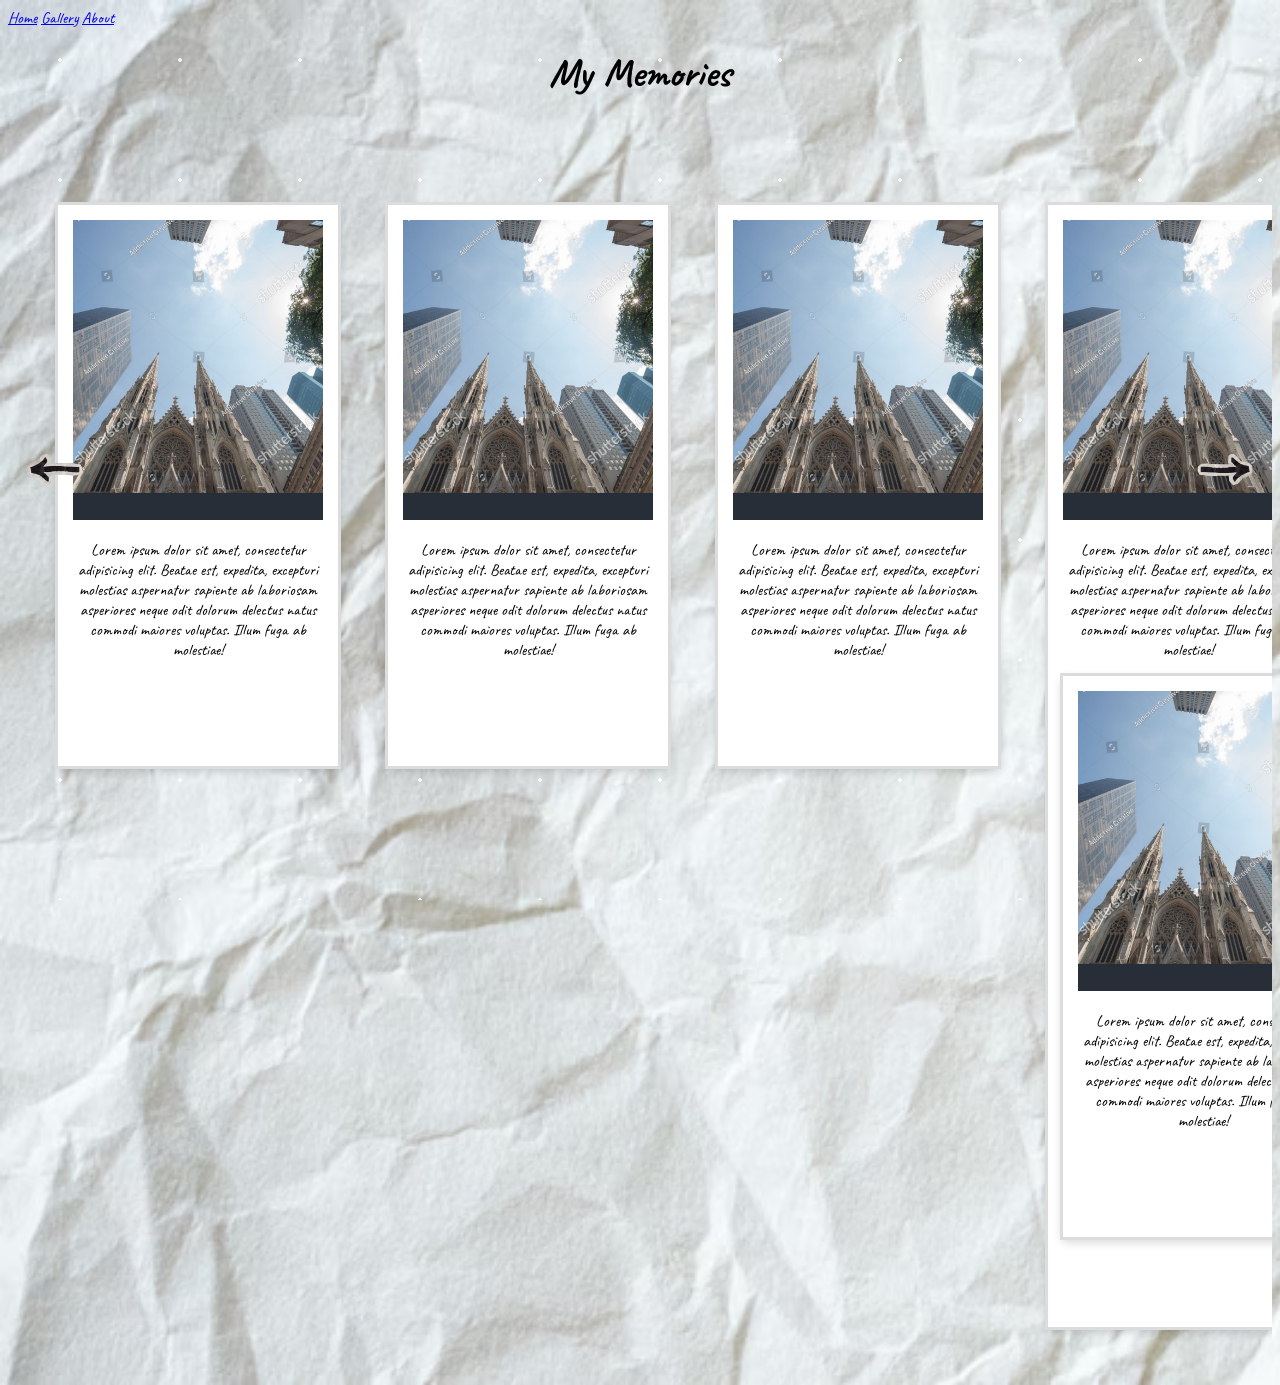
==== gallery.html @ 7dbdb041 "" ====
<!DOCTYPE html>
<html lang="en">
<head>
    <meta charset="UTF-8">
    <meta name="viewport" content="width=device-width, initial-scale=1.0">
    <title>Gallery</title>
  <!--Google Font-->
    <link rel="preconnect" href="https://fonts.googleapis.com">
<link rel="preconnect" href="https://fonts.gstatic.com" crossorigin>
<link href="https://fonts.googleapis.com/css2?family=Caveat:wght@400..700&family=Roboto+Slab:wght@100..900&display=swap" rel="stylesheet">

    <link rel="stylesheet" href="gallery.css">
</head>
<body>
    <div class="particles"></div>

    <nav>
        <a href="index.html">Home</a>
        <a href="gallery.html">Gallery</a>
        <a href="about.html">About</a>
    </nav>

    <h1 class="gallery-title">My Memories</h1>

    <!-- ARROWS -->
    <img src="images/left-arrow.png" class="arrow left" onclick="scrollGallery(-1)">
    <img src="images/right-arrow.png" class="arrow right" onclick="scrollGallery(1)">

    <!-- GALLERY -->
    <div class="gallery-container" id="gallery">

        <!-- PHOTO 1 -->
        <div class="polaroid rotate-left">

   
    <!-- PHOTO -->
    <img
        src="images/photo1.jpg"
        alt="Photo 1"
        class="gallery-image"
        onclick="openImage(this)"
    >

    <!-- DESCRIPTION -->
    <p>
        Lorem ipsum dolor sit amet, consectetur adipisicing elit. Beatae est, expedita, excepturi molestias aspernatur sapiente ab laboriosam asperiores neque odit dolorum delectus natus commodi maiores voluptas. Illum fuga ab molestiae!
    </p>

</div>

        <!-- PHOTO 2 -->
                <div class="polaroid rotate-left">

    
    <!-- PHOTO -->
    <img
        src="images/photo1.jpg"
        alt="Photo 1"
        class="gallery-image"
        onclick="openImage(this)"
    >

    <!-- DESCRIPTION -->
    <p>
        Lorem ipsum dolor sit amet, consectetur adipisicing elit. Beatae est, expedita, excepturi molestias aspernatur sapiente ab laboriosam asperiores neque odit dolorum delectus natus commodi maiores voluptas. Illum fuga ab molestiae!
    </p>

</div>

        <!-- PHOTO 3 -->
               <div class="polaroid rotate-left">

   
    <!-- PHOTO -->
    <img
        src="images/photo1.jpg"
        alt="Photo 1"
        class="gallery-image"
        onclick="openImage(this)"
    >

    <!-- DESCRIPTION -->
    <p>
        Lorem ipsum dolor sit amet, consectetur adipisicing elit. Beatae est, expedita, excepturi molestias aspernatur sapiente ab laboriosam asperiores neque odit dolorum delectus natus commodi maiores voluptas. Illum fuga ab molestiae!
    </p>

</div>
<!-- PHOTO 5 -->
        <div class="polaroid rotate-left">

   
    <!-- PHOTO -->
    <img
        src="images/photo1.jpg"
        alt="Photo 1"
        class="gallery-image"
        onclick="openImage(this)"
    >

    <!-- DESCRIPTION -->
    <p>
        Lorem ipsum dolor sit amet, consectetur adipisicing elit. Beatae est, expedita, excepturi molestias aspernatur sapiente ab laboriosam asperiores neque odit dolorum delectus natus commodi maiores voluptas. Illum fuga ab molestiae!
    </p>

    <!-- PHOTO 1 -->
        <div class="polaroid rotate-left">

  
    <!-- PHOTO -->
    <img
        src="images/photo1.jpg"
        alt="Photo 1"
        class="gallery-image"
        onclick="openImage(this)"
    >

    <!-- DESCRIPTION -->
    <p>
        Lorem ipsum dolor sit amet, consectetur adipisicing elit. Beatae est, expedita, excepturi molestias aspernatur sapiente ab laboriosam asperiores neque odit dolorum delectus natus commodi maiores voluptas. Illum fuga ab molestiae!
    </p>

</div>
</div>
        <!-- ADD MORE HERE -->

    </div>

    <!-- IMAGE POPUP -->

<div class="popup" id="popup">

    <img src="images/close.png"
         class="close-btn"
         onclick="closeImage()">

    <img class="popup-image" id="popup-image">

</div>

    <script src="javascript.js"></script>

</body>
</html>
---- gallery.css ----
body {
    -webkit-user-select: none; /* Chrome / Safari */
    -moz-user-select: none;    /* Firefox */
    -ms-user-select: none;     /* IE/Edge */
    user-select: none;         /* Standard */
}



/* PAGE */

body {
    background-image: url("images/paper.jpg");

    background-size: cover;

    background-repeat: repeat;

 font-family: "Caveat", cursive;

    background-color: #fdfbf7;

    overflow: hidden;
}

/* TITLE */

.gallery-title {
    text-align: center;
    margin-top: 20px;
    font-size: 40px;
}

/* GALLERY */

.gallery-container {
    display: flex;

    gap: 50px;

    overflow-x: auto;

    overflow-y: visible;

    scroll-behavior: smooth;

    align-items: flex-start;

    padding: 80px 50px 50px 50px;
}

/* HIDE SCROLLBAR */

.gallery-container::-webkit-scrollbar {
    display: none;
}

/* POLAROID */

.polaroid {
transition:
        transform 0.3s ease,
        box-shadow 0.3s ease;

    position: relative;

    background: white;

    padding: 15px 15px 90px 15px;

    width: 250px;

    outline: 3px solid #dcdcdc;

    box-shadow: 0 4px 10px rgba(0,0,0,0.2);

    text-align: center;

    flex-shrink: 0;

}

/* PHOTO */

.polaroid img {
    width: 100%;
    height: 300px;

    object-fit: cover;
}

/* TEXT */

.polaroid p {
    margin-top: 15px;

    font-size: 16px;
}

/* HOVER */

.polaroid {
    transition:
        transform 0.3s ease,
        box-shadow 0.3s ease;

    transform-origin: top center;
}

.polaroid:hover {

    transform: scale(1.05);

    box-shadow: 0 10px 20px rgba(0,0,0,0.25);

    z-index: 100;
}

/* RANDOM ROTATIONS */



/* STRING */

/* ARROWS */

.arrow {
    position: absolute;

    top: 50%;

    width: 70px;

    cursor: pointer;

    z-index: 10;

    transition: 0.2s;
}

.arrow:hover {
    transform: scale(1.1);
}

.left {
    left: 20px;
}

.right {
    right: 20px;
}




/* POPUP */

.popup {
    position: fixed;

    top: 0;
    left: 0;

    width: 100%;
    height: 100%;

    background: rgba(0,0,0,0.85);

    display: none;

    justify-content: center;
    align-items: center;

    z-index: 999;
}

/* BIG IMAGE */

.popup-image {
    max-width: 80%;
    max-height: 80%;

    border: 10px solid white;

    box-shadow: 0 0 20px black;
}

/* CLOSE BUTTON */

.close-btn {
    position: absolute;

    top: 30px;
    right: 30px;

    width: 60px;

    cursor: pointer;

    transition: 0.2s;
}

.close-btn:hover {
    transform: scale(1.1);
}
/* Graduation Cap */
* {
  cursor: url('https://cdn.cursors-4u.net/previews/graduation-cap-b66c2f64-32.webp') 33 36, auto !important;
}




.rotate-left {
    animation-duration: 5s;
}

.rotate-right {
    animation-duration: 3.5s;
}


/* mobile friendly*/

@media screen and (max-width: 768px) {

    nav {
        display: flex;
        justify-content: center;
        gap: 15px;

        flex-wrap: wrap;
    }

    nav a {
        font-size: 16px;
    }

    .gallery-title {
        font-size: 28px;
    }

    .gallery-container {
        gap: 30px;

        padding: 20px;
    }

    .polaroid {
        width: 180px;

        padding: 10px 10px 70px 10px;
    }

    .polaroid img {
        height: 220px;
    }

    .polaroid p {
        font-size: 14px;
    }

    .arrow {
        width: 45px;
    }

    .popup-image {
        max-width: 95%;
        max-height: 75%;
    }

    .close-btn {
        width: 45px;
    }


}


/* particles */
.particles {
    position: fixed;

    width: 100%;
    height: 100%;

    top: 0;
    left: 0;

    pointer-events: none;

    overflow: hidden;

    z-index: -2;
}

.particles::before,
.particles::after {

    content: "";

    position: absolute;

    width: 200%;
    height: 200%;

    background-image:
        radial-gradient(circle, rgba(255,255,255,0.7) 2px, transparent 2px);

    background-size: 120px 120px;

    animation: floatParticles 20s linear infinite;
}

.particles::after {
    animation-duration: 35s;

    opacity: 0.5;
}

@keyframes floatParticles {

    from {
        transform: translateY(0);
    }

    to {
        transform: translateY(-200px);
    }

}
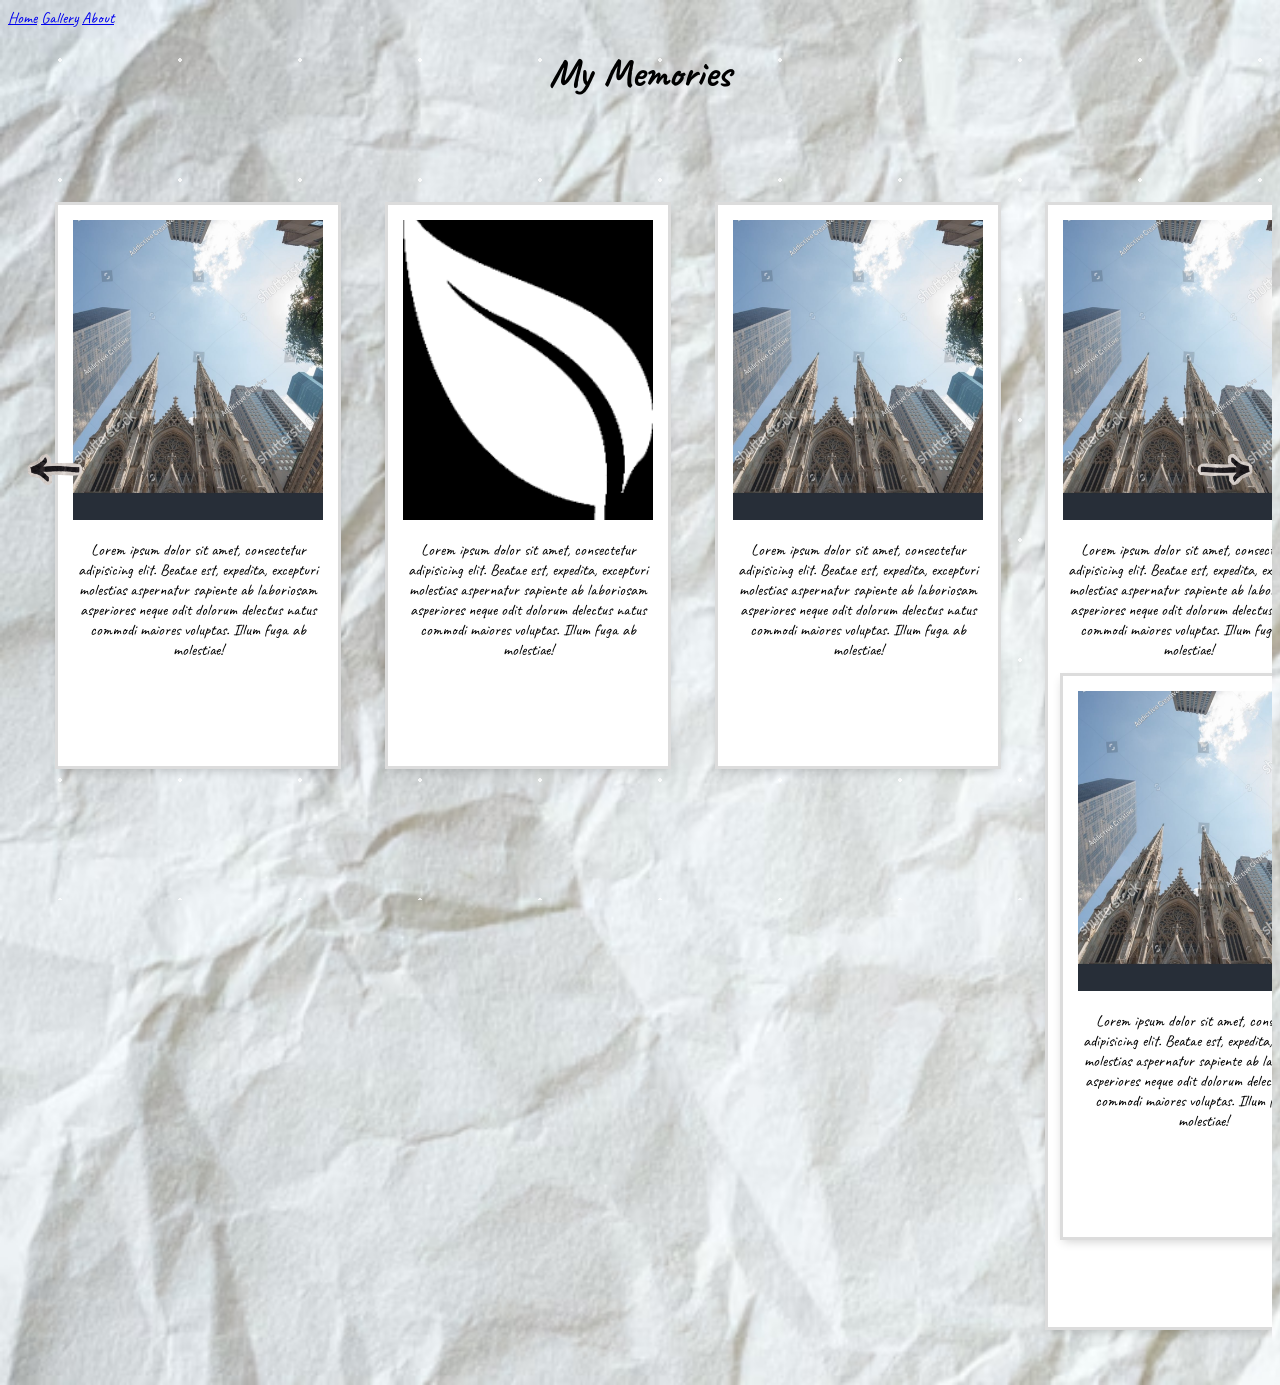
==== commit 4229701b: "" ====
--- a/gallery.html
+++ b/gallery.html
@@ -54,7 +54,7 @@
     
     <!-- PHOTO -->
     <img
-        src="images/photo1.jpg"
+        src="images/leaf-icon.png"
         alt="Photo 1"
         class="gallery-image"
         onclick="openImage(this)"
--- a/gallery.css
+++ b/gallery.css
@@ -125,15 +125,15 @@
 /* ARROWS */
 
 .arrow {
-    position: absolute;
+    position: fixed;
 
     top: 50%;
 
     width: 70px;
 
-    cursor: pointer;
-
-    z-index: 10;
+  cursor: url('https://cdn.cursors-4u.net/previews/graduation-cap-b66c2f64-32.webp') 33 36, auto !important;
+
+    z-index: 9999;
 
     transition: 0.2s;
 }
@@ -195,7 +195,7 @@
 
     width: 60px;
 
-    cursor: pointer;
+      cursor: url('https://cdn.cursors-4u.net/previews/graduation-cap-b66c2f64-32.webp') 33 36, auto !important;
 
     transition: 0.2s;
 }
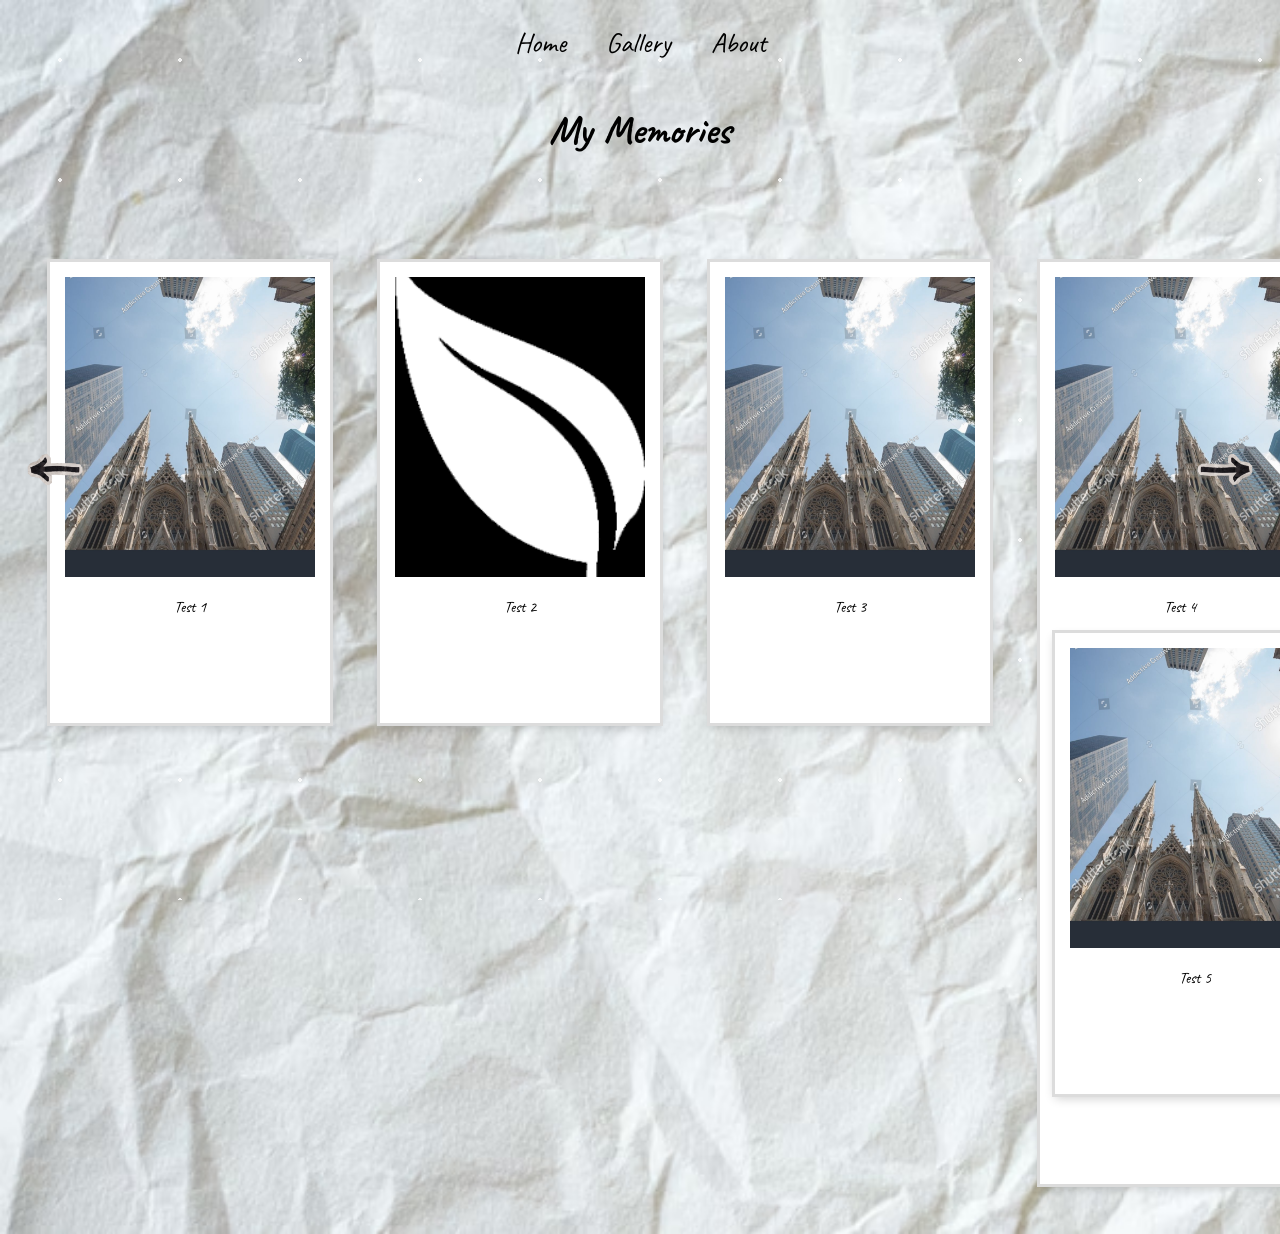
==== commit 7ad89fb9: "okay" ====
--- a/gallery.html
+++ b/gallery.html
@@ -43,7 +43,7 @@
 
     <!-- DESCRIPTION -->
     <p>
-        Lorem ipsum dolor sit amet, consectetur adipisicing elit. Beatae est, expedita, excepturi molestias aspernatur sapiente ab laboriosam asperiores neque odit dolorum delectus natus commodi maiores voluptas. Illum fuga ab molestiae!
+        Test 1
     </p>
 
 </div>
@@ -62,7 +62,7 @@
 
     <!-- DESCRIPTION -->
     <p>
-        Lorem ipsum dolor sit amet, consectetur adipisicing elit. Beatae est, expedita, excepturi molestias aspernatur sapiente ab laboriosam asperiores neque odit dolorum delectus natus commodi maiores voluptas. Illum fuga ab molestiae!
+        Test 2
     </p>
 
 </div>
@@ -81,7 +81,7 @@
 
     <!-- DESCRIPTION -->
     <p>
-        Lorem ipsum dolor sit amet, consectetur adipisicing elit. Beatae est, expedita, excepturi molestias aspernatur sapiente ab laboriosam asperiores neque odit dolorum delectus natus commodi maiores voluptas. Illum fuga ab molestiae!
+        Test 3
     </p>
 
 </div>
@@ -99,7 +99,7 @@
 
     <!-- DESCRIPTION -->
     <p>
-        Lorem ipsum dolor sit amet, consectetur adipisicing elit. Beatae est, expedita, excepturi molestias aspernatur sapiente ab laboriosam asperiores neque odit dolorum delectus natus commodi maiores voluptas. Illum fuga ab molestiae!
+        Test 4
     </p>
 
     <!-- PHOTO 1 -->
@@ -116,7 +116,7 @@
 
     <!-- DESCRIPTION -->
     <p>
-        Lorem ipsum dolor sit amet, consectetur adipisicing elit. Beatae est, expedita, excepturi molestias aspernatur sapiente ab laboriosam asperiores neque odit dolorum delectus natus commodi maiores voluptas. Illum fuga ab molestiae!
+        Test 5
     </p>
 
 </div>
@@ -127,13 +127,35 @@
 
     <!-- IMAGE POPUP -->
 
+<!-- IMAGE POPUP -->
+
 <div class="popup" id="popup">
 
+    <!-- CLOSE BUTTON -->
     <img src="images/close.png"
          class="close-btn"
          onclick="closeImage()">
 
+    <!-- LEFT ARROW -->
+    <img src="images/left-arrow.png"
+         class="popup-arrow popup-left"
+         onclick="changeImage(-1)">
+
+    <!-- BIG IMAGE -->
     <img class="popup-image" id="popup-image">
+
+    <!-- RIGHT ARROW -->
+    <img src="images/right-arrow.png"
+         class="popup-arrow popup-right"
+         onclick="changeImage(1)">
+
+
+
+<audio id="camera-sound">
+
+    <source src="sounds/camera.mp3" type="audio/mp3">
+
+</audio>
 
 </div>
 
--- a/gallery.css
+++ b/gallery.css
@@ -1,26 +1,25 @@
 body {
-    -webkit-user-select: none; /* Chrome / Safari */
-    -moz-user-select: none;    /* Firefox */
-    -ms-user-select: none;     /* IE/Edge */
-    user-select: none;         /* Standard */
-}
-
-
-
-/* PAGE */
-
-body {
+
+    -webkit-user-select: none;
+    -moz-user-select: none;
+    -ms-user-select: none;
+    user-select: none;
+
     background-image: url("images/paper.jpg");
 
     background-size: cover;
 
     background-repeat: repeat;
 
- font-family: "Caveat", cursive;
+    font-family: "Caveat", cursive;
 
     background-color: #fdfbf7;
 
-    overflow: hidden;
+    overflow-x: hidden;
+
+    overflow-y: hidden;
+
+    margin: 0;
 }
 
 /* TITLE */
@@ -34,19 +33,30 @@
 /* GALLERY */
 
 .gallery-container {
+
     display: flex;
 
+    flex-wrap: nowrap;
+
+    flex-wrap: nowrap;
+
+    align-items: flex-start;
+
     gap: 50px;
 
+    padding: 80px 50px 50px 50px;
+
     overflow-x: auto;
 
-    overflow-y: visible;
+    overflow-y: hidden;
 
     scroll-behavior: smooth;
 
-    align-items: flex-start;
-
-    padding: 80px 50px 50px 50px;
+    white-space: nowrap;
+
+    width: 100vw;
+
+    box-sizing: border-box;
 }
 
 /* HIDE SCROLLBAR */
@@ -82,7 +92,7 @@
 
 /* PHOTO */
 
-.polaroid img {
+.gallery-image {
     width: 100%;
     height: 300px;
 
@@ -97,16 +107,7 @@
     font-size: 16px;
 }
 
-/* HOVER */
-
-.polaroid {
-    transition:
-        transform 0.3s ease,
-        box-shadow 0.3s ease;
-
-    transform-origin: top center;
-}
-
+/* HOVER */  
 .polaroid:hover {
 
     transform: scale(1.05);
@@ -116,11 +117,9 @@
     z-index: 100;
 }
 
-/* RANDOM ROTATIONS */
-
-
-
-/* STRING */
+
+
+
 
 /* ARROWS */
 
@@ -133,7 +132,7 @@
 
   cursor: url('https://cdn.cursors-4u.net/previews/graduation-cap-b66c2f64-32.webp') 33 36, auto !important;
 
-    z-index: 9999;
+    z-index: 101;
 
     transition: 0.2s;
 }
@@ -164,14 +163,18 @@
     width: 100%;
     height: 100%;
 
-    background: rgba(0,0,0,0.85);
+background: rgba(0,0,0,0.45);
+
+backdrop-filter: blur(10px);
+
+-webkit-backdrop-filter: blur(10px);
 
     display: none;
 
     justify-content: center;
     align-items: center;
 
-    z-index: 999;
+    z-index: 103;
 }
 
 /* BIG IMAGE */
@@ -211,13 +214,6 @@
 
 
 
-.rotate-left {
-    animation-duration: 5s;
-}
-
-.rotate-right {
-    animation-duration: 3.5s;
-}
 
 
 /* mobile friendly*/
@@ -332,4 +328,103 @@
 
 
 
-
+/* popup css*/
+/* POPUP ARROWS */
+
+.popup-arrow {
+
+    position: absolute;
+
+    top: 50%;
+
+    width: 70px;
+
+
+
+
+    transform: translateY(-50%);
+
+    z-index: 103;
+
+    transition: 0.2s;
+}
+
+.popup-arrow:hover {
+    transform: translateY(-50%) scale(1.1);
+}
+
+/* LEFT */
+
+.popup-left {
+    left: 40px;
+}
+
+/* RIGHT */
+
+.popup-right {
+    right: 40px;
+}
+
+
+
+
+
+.popup-image {
+
+    animation: popupZoom 0.25s ease;
+}
+
+
+
+
+@keyframes popupZoom {
+
+    from {
+        transform: scale(0.85);
+
+        opacity: 0;
+    }
+
+    to {
+        transform: scale(1);
+
+        opacity: 1;
+    }
+
+}
+
+
+
+
+nav {
+
+    display: flex;
+
+    justify-content: center;
+
+    gap: 40px;
+
+    padding: 25px;
+
+    position: relative;
+
+    z-index: 10;
+}
+
+nav a {
+
+    text-decoration: none;
+
+    color: black;
+
+    font-size: 28px;
+
+    transition: 0.2s;
+}
+
+nav a:hover {
+
+    transform: scale(1.1);
+
+    opacity: 0.7;
+}
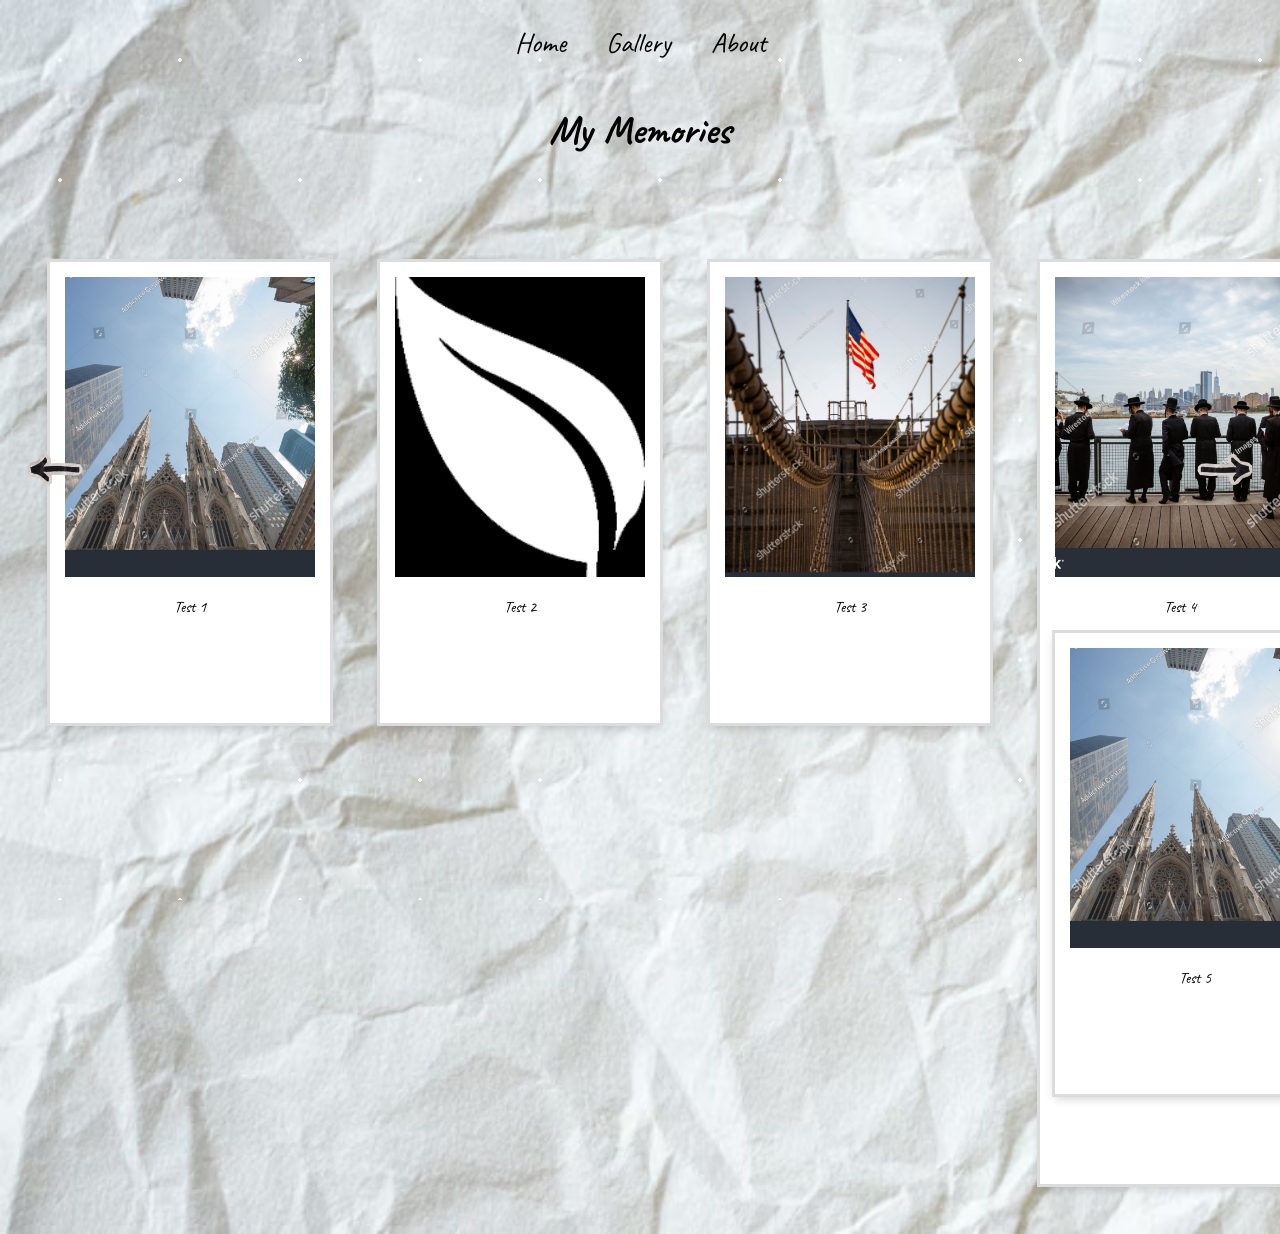
==== commit ed686f32: "io" ====
--- a/gallery.html
+++ b/gallery.html
@@ -73,7 +73,7 @@
    
     <!-- PHOTO -->
     <img
-        src="images/photo1.jpg"
+        src="images/photo2.jpg"
         alt="Photo 1"
         class="gallery-image"
         onclick="openImage(this)"
@@ -91,7 +91,7 @@
    
     <!-- PHOTO -->
     <img
-        src="images/photo1.jpg"
+        src="images/photo3.jpg"
         alt="Photo 1"
         class="gallery-image"
         onclick="openImage(this)"
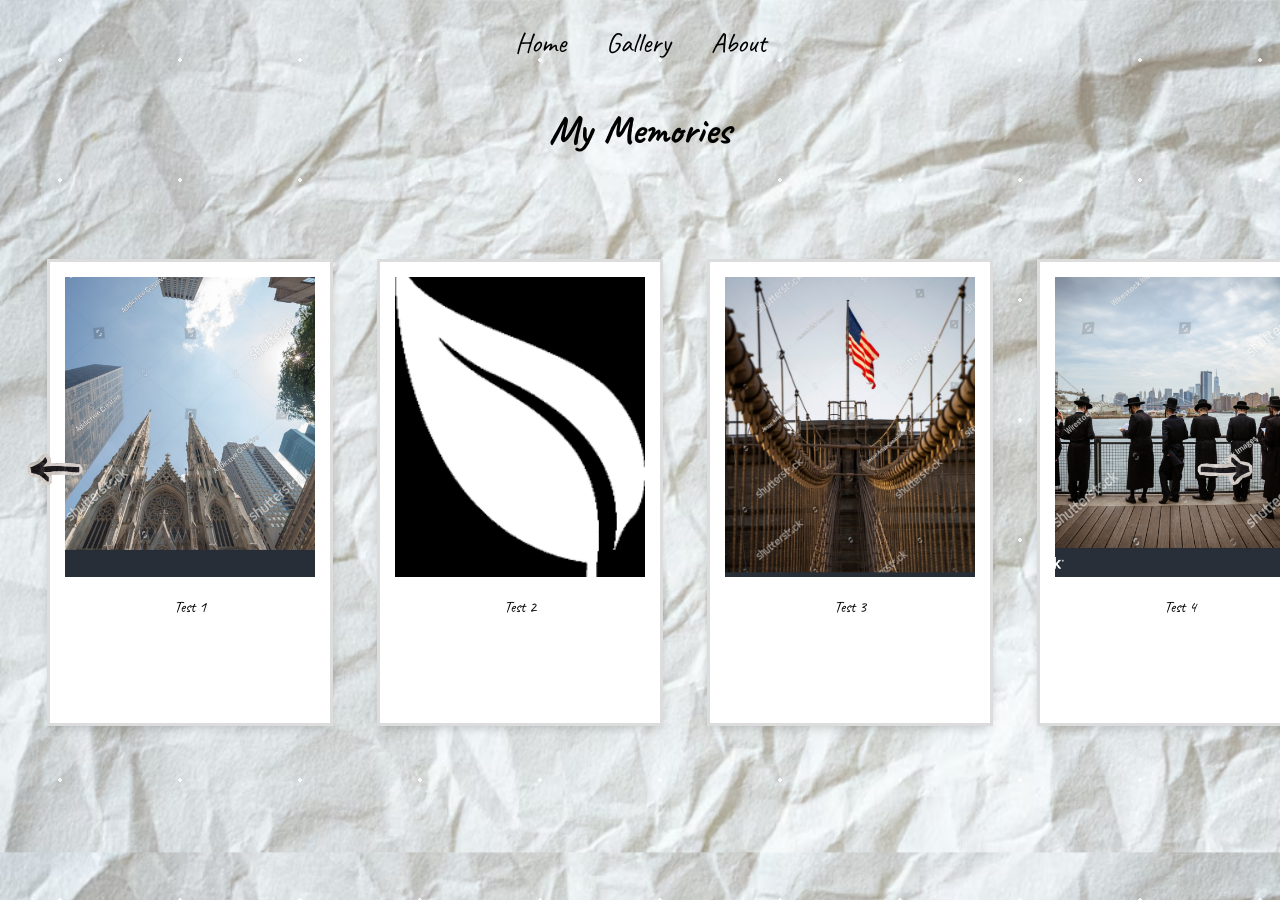
==== commit ad288de4: "TEST IF NO WORK GO BACK" ====
--- a/gallery.html
+++ b/gallery.html
@@ -1,165 +1,174 @@
 <!DOCTYPE html>
 <html lang="en">
+
 <head>
+
     <meta charset="UTF-8">
-    <meta name="viewport" content="width=device-width, initial-scale=1.0">
+
+    <meta name="viewport"
+          content="width=device-width, initial-scale=1.0">
+
     <title>Gallery</title>
-  <!--Google Font-->
-    <link rel="preconnect" href="https://fonts.googleapis.com">
-<link rel="preconnect" href="https://fonts.gstatic.com" crossorigin>
-<link href="https://fonts.googleapis.com/css2?family=Caveat:wght@400..700&family=Roboto+Slab:wght@100..900&display=swap" rel="stylesheet">
 
-    <link rel="stylesheet" href="gallery.css">
+    <!-- GOOGLE FONT -->
+    <link rel="preconnect"
+          href="https://fonts.googleapis.com">
+
+    <link rel="preconnect"
+          href="https://fonts.gstatic.com"
+          crossorigin>
+
+    <link href="https://fonts.googleapis.com/css2?family=Caveat:wght@400..700&family=Roboto+Slab:wght@100..900&display=swap"
+          rel="stylesheet">
+
+    <!-- CSS -->
+    <link rel="stylesheet"
+          href="gallery.css">
+
 </head>
+
 <body>
+
+    <!-- PARTICLES -->
     <div class="particles"></div>
 
+    <!-- NAV -->
     <nav>
+
         <a href="index.html">Home</a>
+
         <a href="gallery.html">Gallery</a>
+
         <a href="about.html">About</a>
+
     </nav>
 
-    <h1 class="gallery-title">My Memories</h1>
+    <!-- TITLE -->
+    <h1 class="gallery-title">
+        My Memories
+    </h1>
 
-    <!-- ARROWS -->
-    <img src="images/left-arrow.png" class="arrow left" onclick="scrollGallery(-1)">
-    <img src="images/right-arrow.png" class="arrow right" onclick="scrollGallery(1)">
+    <!-- SIDE ARROWS -->
+    <img src="images/left-arrow.png"
+         class="arrow left"
+         onclick="scrollGallery(-1)">
+
+    <img src="images/right-arrow.png"
+         class="arrow right"
+         onclick="scrollGallery(1)">
 
     <!-- GALLERY -->
-    <div class="gallery-container" id="gallery">
+    <div class="gallery-container"
+         id="gallery">
 
         <!-- PHOTO 1 -->
-        <div class="polaroid rotate-left">
+        <div class="polaroid">
 
-   
-    <!-- PHOTO -->
-    <img
-        src="images/photo1.jpg"
-        alt="Photo 1"
-        class="gallery-image"
-        onclick="openImage(this)"
-    >
+            <img src="images/photo1.jpg"
+                 alt="Photo 1"
+                 class="gallery-image"
+                 onclick="openImage(this)">
 
-    <!-- DESCRIPTION -->
-    <p>
-        Test 1
-    </p>
+            <p>
+                Test 1
+            </p>
 
-</div>
+        </div>
 
         <!-- PHOTO 2 -->
-                <div class="polaroid rotate-left">
+        <div class="polaroid">
 
-    
-    <!-- PHOTO -->
-    <img
-        src="images/leaf-icon.png"
-        alt="Photo 1"
-        class="gallery-image"
-        onclick="openImage(this)"
-    >
+            <img src="images/leaf-icon.png"
+                 alt="Photo 2"
+                 class="gallery-image"
+                 onclick="openImage(this)">
 
-    <!-- DESCRIPTION -->
-    <p>
-        Test 2
-    </p>
+            <p>
+                Test 2
+            </p>
 
-</div>
+        </div>
 
         <!-- PHOTO 3 -->
-               <div class="polaroid rotate-left">
+        <div class="polaroid">
 
-   
-    <!-- PHOTO -->
-    <img
-        src="images/photo2.jpg"
-        alt="Photo 1"
-        class="gallery-image"
-        onclick="openImage(this)"
-    >
+            <img src="images/photo2.jpg"
+                 alt="Photo 3"
+                 class="gallery-image"
+                 onclick="openImage(this)">
 
-    <!-- DESCRIPTION -->
-    <p>
-        Test 3
-    </p>
+            <p>
+                Test 3
+            </p>
 
-</div>
-<!-- PHOTO 5 -->
-        <div class="polaroid rotate-left">
+        </div>
 
-   
-    <!-- PHOTO -->
-    <img
-        src="images/photo3.jpg"
-        alt="Photo 1"
-        class="gallery-image"
-        onclick="openImage(this)"
-    >
+        <!-- PHOTO 4 -->
+        <div class="polaroid">
 
-    <!-- DESCRIPTION -->
-    <p>
-        Test 4
-    </p>
+            <img src="images/photo3.jpg"
+                 alt="Photo 4"
+                 class="gallery-image"
+                 onclick="openImage(this)">
 
-    <!-- PHOTO 1 -->
-        <div class="polaroid rotate-left">
+            <p>
+                Test 4
+            </p>
 
-  
-    <!-- PHOTO -->
-    <img
-        src="images/photo1.jpg"
-        alt="Photo 1"
-        class="gallery-image"
-        onclick="openImage(this)"
-    >
+        </div>
 
-    <!-- DESCRIPTION -->
-    <p>
-        Test 5
-    </p>
+        <!-- PHOTO 5 -->
+        <div class="polaroid">
 
-</div>
-</div>
-        <!-- ADD MORE HERE -->
+            <img src="images/photo1.jpg"
+                 alt="Photo 5"
+                 class="gallery-image"
+                 onclick="openImage(this)">
+
+            <p>
+                Test 5
+            </p>
+
+        </div>
 
     </div>
 
-    <!-- IMAGE POPUP -->
+    <!-- POPUP -->
+    <div class="popup"
+         id="popup">
 
-<!-- IMAGE POPUP -->
+        <!-- CLOSE -->
+        <img src="images/close.png"
+             class="close-btn"
+             onclick="closeImage()">
 
-<div class="popup" id="popup">
+        <!-- LEFT -->
+        <img src="images/left-arrow.png"
+             class="popup-arrow popup-left"
+             onclick="changeImage(-1)">
 
-    <!-- CLOSE BUTTON -->
-    <img src="images/close.png"
-         class="close-btn"
-         onclick="closeImage()">
+        <!-- BIG IMAGE -->
+        <img class="popup-image"
+             id="popup-image">
 
-    <!-- LEFT ARROW -->
-    <img src="images/left-arrow.png"
-         class="popup-arrow popup-left"
-         onclick="changeImage(-1)">
+        <!-- RIGHT -->
+        <img src="images/right-arrow.png"
+             class="popup-arrow popup-right"
+             onclick="changeImage(1)">
 
-    <!-- BIG IMAGE -->
-    <img class="popup-image" id="popup-image">
+    </div>
 
-    <!-- RIGHT ARROW -->
-    <img src="images/right-arrow.png"
-         class="popup-arrow popup-right"
-         onclick="changeImage(1)">
+    <!-- CAMERA SOUND -->
+    <audio id="camera-sound">
 
+        <source src="sounds/camera.mp3"
+                type="audio/mp3">
 
+    </audio>
 
-<audio id="camera-sound">
-
-    <source src="sounds/camera.mp3" type="audio/mp3">
-
-</audio>
-
-</div>
-
+    <!-- JAVASCRIPT -->
     <script src="javascript.js"></script>
 
 </body>
+
 </html>
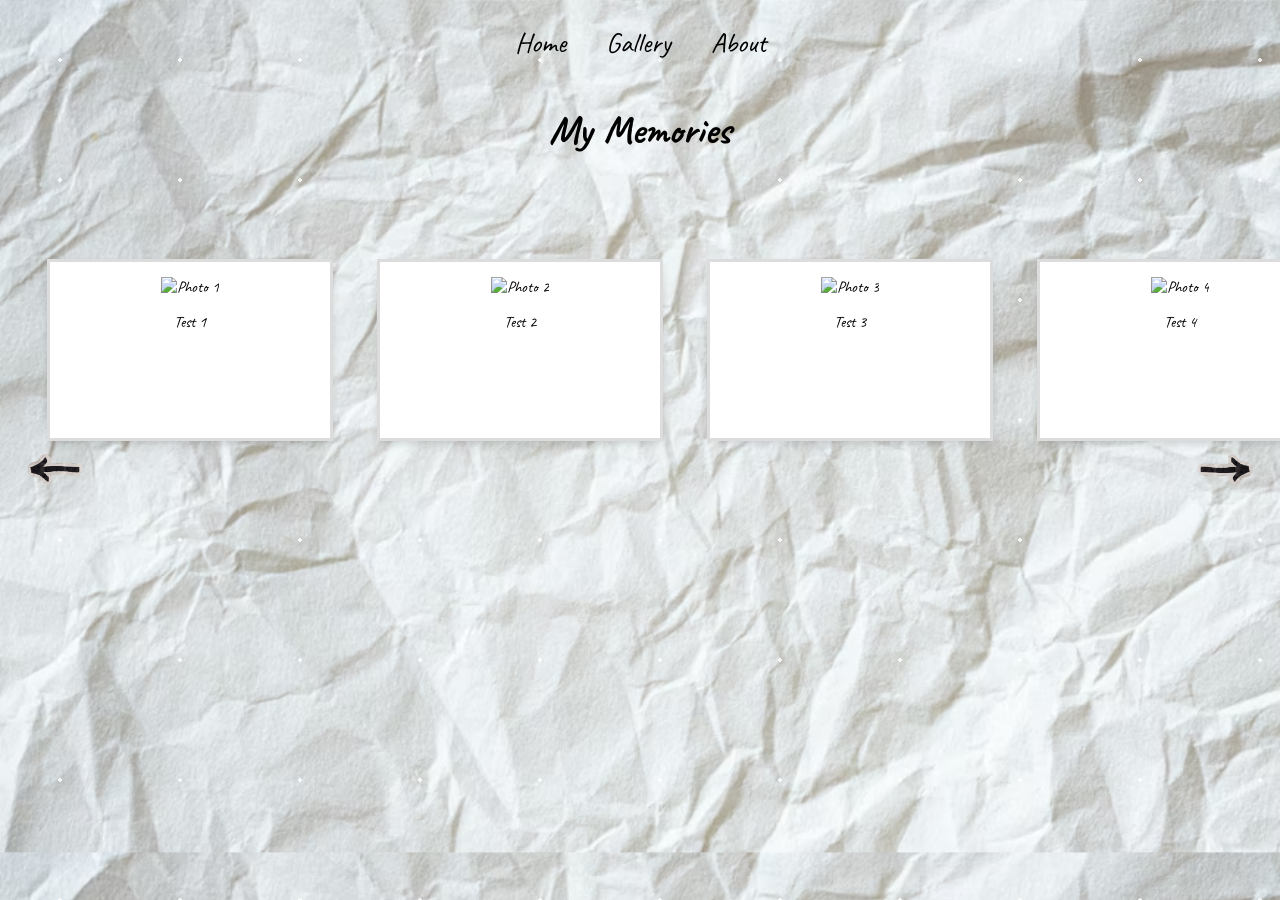
==== commit a8f4962a: "test" ====
--- a/gallery.html
+++ b/gallery.html
@@ -64,7 +64,7 @@
         <!-- PHOTO 1 -->
         <div class="polaroid">
 
-            <img src="images/photo1.jpg"
+            <img src="images/selfies/dormpic.jpeg"
                  alt="Photo 1"
                  class="gallery-image"
                  onclick="openImage(this)">
@@ -78,7 +78,7 @@
         <!-- PHOTO 2 -->
         <div class="polaroid">
 
-            <img src="images/leaf-icon.png"
+            <img src="images/selfies/frogdrawing.jpeg"
                  alt="Photo 2"
                  class="gallery-image"
                  onclick="openImage(this)">
@@ -92,7 +92,7 @@
         <!-- PHOTO 3 -->
         <div class="polaroid">
 
-            <img src="images/photo2.jpg"
+            <img src="images/selfies/pokemonpicture.jpeg"
                  alt="Photo 3"
                  class="gallery-image"
                  onclick="openImage(this)">
@@ -106,7 +106,7 @@
         <!-- PHOTO 4 -->
         <div class="polaroid">
 
-            <img src="images/photo3.jpg"
+            <img src="images/selfies/sainjohnspic.jpeg"
                  alt="Photo 4"
                  class="gallery-image"
                  onclick="openImage(this)">
@@ -120,7 +120,55 @@
         <!-- PHOTO 5 -->
         <div class="polaroid">
 
-            <img src="images/photo1.jpg"
+            <img src="images/selfies/selfiepic.jpeg"
+                 alt="Photo 5"
+                 class="gallery-image"
+                 onclick="openImage(this)">
+
+            <p>
+                Test 5
+            </p>
+
+        </div>
+
+
+
+        <!-- PHOTO 6 -->
+        <div class="polaroid">
+
+            <img src="images/selfies/weld.jpeg"
+                 alt="Photo 5"
+                 class="gallery-image"
+                 onclick="openImage(this)">
+
+            <p>
+                Test 5
+            </p>
+
+        </div>
+
+
+
+        <!-- PHOTO 7 -->
+        <div class="polaroid">
+
+            <img src="images/selfies/weld2.jpeg"
+                 alt="Photo 5"
+                 class="gallery-image"
+                 onclick="openImage(this)">
+
+            <p>
+                Test 5
+            </p>
+
+        </div>
+
+
+
+        <!-- PHOTO 7 -->
+        <div class="polaroid">
+
+            <img src="images/selfies/physicspicture.MOV"
                  alt="Photo 5"
                  class="gallery-image"
                  onclick="openImage(this)">
